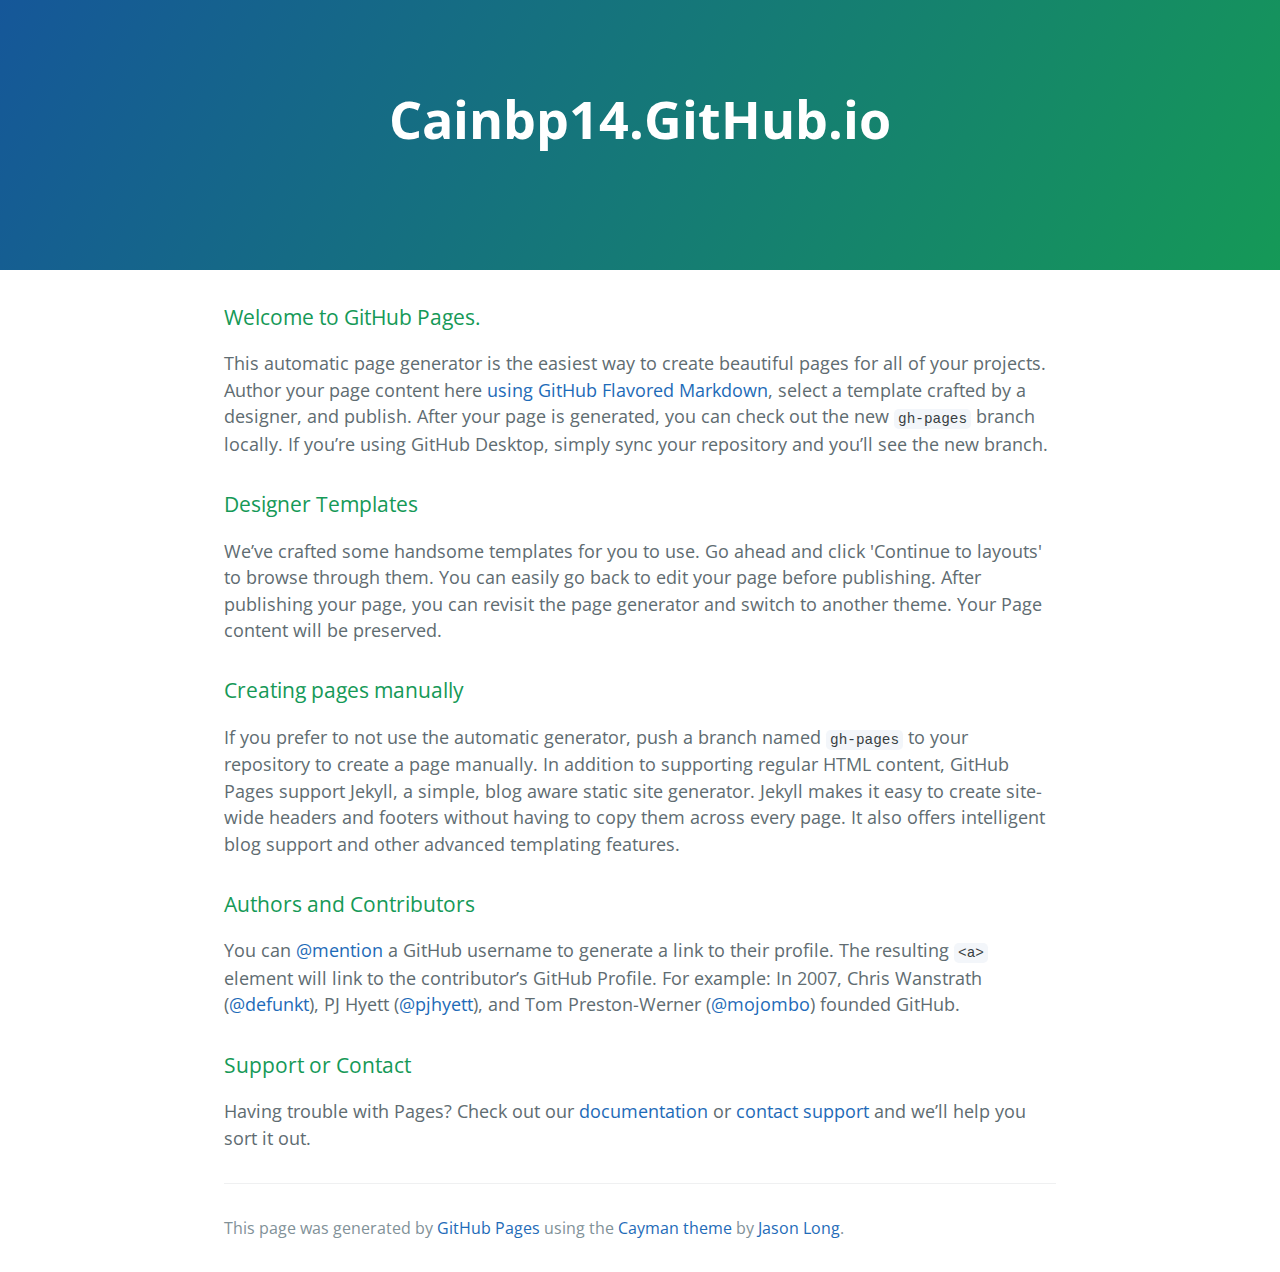
==== index.html @ fbbad686 "Replace master branch with page content via GitHub" ====
<!DOCTYPE html>
<html lang="en-us">
  <head>
    <meta charset="UTF-8">
    <title>Cainbp14.GitHub.io by cainbp14</title>
    <meta name="viewport" content="width=device-width, initial-scale=1">
    <link rel="stylesheet" type="text/css" href="stylesheets/normalize.css" media="screen">
    <link href='https://fonts.googleapis.com/css?family=Open+Sans:400,700' rel='stylesheet' type='text/css'>
    <link rel="stylesheet" type="text/css" href="stylesheets/stylesheet.css" media="screen">
    <link rel="stylesheet" type="text/css" href="stylesheets/github-light.css" media="screen">
  </head>
  <body>
    <section class="page-header">
      <h1 class="project-name">Cainbp14.GitHub.io</h1>
      <h2 class="project-tagline"></h2>
    </section>

    <section class="main-content">
      <h3>
<a id="welcome-to-github-pages" class="anchor" href="#welcome-to-github-pages" aria-hidden="true"><span class="octicon octicon-link"></span></a>Welcome to GitHub Pages.</h3>

<p>This automatic page generator is the easiest way to create beautiful pages for all of your projects. Author your page content here <a href="https://guides.github.com/features/mastering-markdown/">using GitHub Flavored Markdown</a>, select a template crafted by a designer, and publish. After your page is generated, you can check out the new <code>gh-pages</code> branch locally. If you’re using GitHub Desktop, simply sync your repository and you’ll see the new branch.</p>

<h3>
<a id="designer-templates" class="anchor" href="#designer-templates" aria-hidden="true"><span class="octicon octicon-link"></span></a>Designer Templates</h3>

<p>We’ve crafted some handsome templates for you to use. Go ahead and click 'Continue to layouts' to browse through them. You can easily go back to edit your page before publishing. After publishing your page, you can revisit the page generator and switch to another theme. Your Page content will be preserved.</p>

<h3>
<a id="creating-pages-manually" class="anchor" href="#creating-pages-manually" aria-hidden="true"><span class="octicon octicon-link"></span></a>Creating pages manually</h3>

<p>If you prefer to not use the automatic generator, push a branch named <code>gh-pages</code> to your repository to create a page manually. In addition to supporting regular HTML content, GitHub Pages support Jekyll, a simple, blog aware static site generator. Jekyll makes it easy to create site-wide headers and footers without having to copy them across every page. It also offers intelligent blog support and other advanced templating features.</p>

<h3>
<a id="authors-and-contributors" class="anchor" href="#authors-and-contributors" aria-hidden="true"><span class="octicon octicon-link"></span></a>Authors and Contributors</h3>

<p>You can <a href="https://github.com/blog/821" class="user-mention">@mention</a> a GitHub username to generate a link to their profile. The resulting <code>&lt;a&gt;</code> element will link to the contributor’s GitHub Profile. For example: In 2007, Chris Wanstrath (<a href="https://github.com/defunkt" class="user-mention">@defunkt</a>), PJ Hyett (<a href="https://github.com/pjhyett" class="user-mention">@pjhyett</a>), and Tom Preston-Werner (<a href="https://github.com/mojombo" class="user-mention">@mojombo</a>) founded GitHub.</p>

<h3>
<a id="support-or-contact" class="anchor" href="#support-or-contact" aria-hidden="true"><span class="octicon octicon-link"></span></a>Support or Contact</h3>

<p>Having trouble with Pages? Check out our <a href="https://help.github.com/pages">documentation</a> or <a href="https://github.com/contact">contact support</a> and we’ll help you sort it out.</p>

      <footer class="site-footer">

        <span class="site-footer-credits">This page was generated by <a href="https://pages.github.com">GitHub Pages</a> using the <a href="https://github.com/jasonlong/cayman-theme">Cayman theme</a> by <a href="https://twitter.com/jasonlong">Jason Long</a>.</span>
      </footer>

    </section>

  
  </body>
</html>
---- stylesheets/stylesheet.css ----
* {
  box-sizing: border-box; }

body {
  padding: 0;
  margin: 0;
  font-family: "Open Sans", "Helvetica Neue", Helvetica, Arial, sans-serif;
  font-size: 16px;
  line-height: 1.5;
  color: #606c71; }

a {
  color: #1e6bb8;
  text-decoration: none; }
  a:hover {
    text-decoration: underline; }

.btn {
  display: inline-block;
  margin-bottom: 1rem;
  color: rgba(255, 255, 255, 0.7);
  background-color: rgba(255, 255, 255, 0.08);
  border-color: rgba(255, 255, 255, 0.2);
  border-style: solid;
  border-width: 1px;
  border-radius: 0.3rem;
  transition: color 0.2s, background-color 0.2s, border-color 0.2s; }
  .btn + .btn {
    margin-left: 1rem; }

.btn:hover {
  color: rgba(255, 255, 255, 0.8);
  text-decoration: none;
  background-color: rgba(255, 255, 255, 0.2);
  border-color: rgba(255, 255, 255, 0.3); }

@media screen and (min-width: 64em) {
  .btn {
    padding: 0.75rem 1rem; } }

@media screen and (min-width: 42em) and (max-width: 64em) {
  .btn {
    padding: 0.6rem 0.9rem;
    font-size: 0.9rem; } }

@media screen and (max-width: 42em) {
  .btn {
    display: block;
    width: 100%;
    padding: 0.75rem;
    font-size: 0.9rem; }
    .btn + .btn {
      margin-top: 1rem;
      margin-left: 0; } }

.page-header {
  color: #fff;
  text-align: center;
  background-color: #159957;
  background-image: linear-gradient(120deg, #155799, #159957); }

@media screen and (min-width: 64em) {
  .page-header {
    padding: 5rem 6rem; } }

@media screen and (min-width: 42em) and (max-width: 64em) {
  .page-header {
    padding: 3rem 4rem; } }

@media screen and (max-width: 42em) {
  .page-header {
    padding: 2rem 1rem; } }

.project-name {
  margin-top: 0;
  margin-bottom: 0.1rem; }

@media screen and (min-width: 64em) {
  .project-name {
    font-size: 3.25rem; } }

@media screen and (min-width: 42em) and (max-width: 64em) {
  .project-name {
    font-size: 2.25rem; } }

@media screen and (max-width: 42em) {
  .project-name {
    font-size: 1.75rem; } }

.project-tagline {
  margin-bottom: 2rem;
  font-weight: normal;
  opacity: 0.7; }

@media screen and (min-width: 64em) {
  .project-tagline {
    font-size: 1.25rem; } }

@media screen and (min-width: 42em) and (max-width: 64em) {
  .project-tagline {
    font-size: 1.15rem; } }

@media screen and (max-width: 42em) {
  .project-tagline {
    font-size: 1rem; } }

.main-content :first-child {
  margin-top: 0; }
.main-content img {
  max-width: 100%; }
.main-content h1, .main-content h2, .main-content h3, .main-content h4, .main-content h5, .main-content h6 {
  margin-top: 2rem;
  margin-bottom: 1rem;
  font-weight: normal;
  color: #159957; }
.main-content p {
  margin-bottom: 1em; }
.main-content code {
  padding: 2px 4px;
  font-family: Consolas, "Liberation Mono", Menlo, Courier, monospace;
  font-size: 0.9rem;
  color: #383e41;
  background-color: #f3f6fa;
  border-radius: 0.3rem; }
.main-content pre {
  padding: 0.8rem;
  margin-top: 0;
  margin-bottom: 1rem;
  font: 1rem Consolas, "Liberation Mono", Menlo, Courier, monospace;
  color: #567482;
  word-wrap: normal;
  background-color: #f3f6fa;
  border: solid 1px #dce6f0;
  border-radius: 0.3rem; }
  .main-content pre > code {
    padding: 0;
    margin: 0;
    font-size: 0.9rem;
    color: #567482;
    word-break: normal;
    white-space: pre;
    background: transparent;
    border: 0; }
.main-content .highlight {
  margin-bottom: 1rem; }
  .main-content .highlight pre {
    margin-bottom: 0;
    word-break: normal; }
.main-content .highlight pre, .main-content pre {
  padding: 0.8rem;
  overflow: auto;
  font-size: 0.9rem;
  line-height: 1.45;
  border-radius: 0.3rem; }
.main-content pre code, .main-content pre tt {
  display: inline;
  max-width: initial;
  padding: 0;
  margin: 0;
  overflow: initial;
  line-height: inherit;
  word-wrap: normal;
  background-color: transparent;
  border: 0; }
  .main-content pre code:before, .main-content pre code:after, .main-content pre tt:before, .main-content pre tt:after {
    content: normal; }
.main-content ul, .main-content ol {
  margin-top: 0; }
.main-content blockquote {
  padding: 0 1rem;
  margin-left: 0;
  color: #819198;
  border-left: 0.3rem solid #dce6f0; }
  .main-content blockquote > :first-child {
    margin-top: 0; }
  .main-content blockquote > :last-child {
    margin-bottom: 0; }
.main-content table {
  display: block;
  width: 100%;
  overflow: auto;
  word-break: normal;
  word-break: keep-all; }
  .main-content table th {
    font-weight: bold; }
  .main-content table th, .main-content table td {
    padding: 0.5rem 1rem;
    border: 1px solid #e9ebec; }
.main-content dl {
  padding: 0; }
  .main-content dl dt {
    padding: 0;
    margin-top: 1rem;
    font-size: 1rem;
    font-weight: bold; }
  .main-content dl dd {
    padding: 0;
    margin-bottom: 1rem; }
.main-content hr {
  height: 2px;
  padding: 0;
  margin: 1rem 0;
  background-color: #eff0f1;
  border: 0; }

@media screen and (min-width: 64em) {
  .main-content {
    max-width: 64rem;
    padding: 2rem 6rem;
    margin: 0 auto;
    font-size: 1.1rem; } }

@media screen and (min-width: 42em) and (max-width: 64em) {
  .main-content {
    padding: 2rem 4rem;
    font-size: 1.1rem; } }

@media screen and (max-width: 42em) {
  .main-content {
    padding: 2rem 1rem;
    font-size: 1rem; } }

.site-footer {
  padding-top: 2rem;
  margin-top: 2rem;
  border-top: solid 1px #eff0f1; }

.site-footer-owner {
  display: block;
  font-weight: bold; }

.site-footer-credits {
  color: #819198; }

@media screen and (min-width: 64em) {
  .site-footer {
    font-size: 1rem; } }

@media screen and (min-width: 42em) and (max-width: 64em) {
  .site-footer {
    font-size: 1rem; } }

@media screen and (max-width: 42em) {
  .site-footer {
    font-size: 0.9rem; } }
---- stylesheets/github-light.css ----
/*
   Copyright 2014 GitHub Inc.

   Licensed under the Apache License, Version 2.0 (the "License");
   you may not use this file except in compliance with the License.
   You may obtain a copy of the License at

       http://www.apache.org/licenses/LICENSE-2.0

   Unless required by applicable law or agreed to in writing, software
   distributed under the License is distributed on an "AS IS" BASIS,
   WITHOUT WARRANTIES OR CONDITIONS OF ANY KIND, either express or implied.
   See the License for the specific language governing permissions and
   limitations under the License.

*/

.pl-c /* comment */ {
  color: #969896;
}

.pl-c1      /* constant, markup.raw, meta.diff.header, meta.module-reference, meta.property-name, support, support.constant, support.variable, variable.other.constant */,
.pl-s .pl-v /* string variable */ {
  color: #0086b3;
}

.pl-e  /* entity */,
.pl-en /* entity.name */ {
  color: #795da3;
}

.pl-s .pl-s1 /* string source */,
.pl-smi      /* storage.modifier.import, storage.modifier.package, storage.type.java, variable.other, variable.parameter.function */ {
  color: #333;
}

.pl-ent /* entity.name.tag */ {
  color: #63a35c;
}

.pl-k /* keyword, storage, storage.type */ {
  color: #a71d5d;
}

.pl-pds              /* punctuation.definition.string, string.regexp.character-class */,
.pl-s                /* string */,
.pl-s .pl-pse .pl-s1 /* string punctuation.section.embedded source */,
.pl-sr               /* string.regexp */,
.pl-sr .pl-cce       /* string.regexp constant.character.escape */,
.pl-sr .pl-sra       /* string.regexp string.regexp.arbitrary-repitition */,
.pl-sr .pl-sre       /* string.regexp source.ruby.embedded */ {
  color: #183691;
}

.pl-v /* variable */ {
  color: #ed6a43;
}

.pl-id /* invalid.deprecated */ {
  color: #b52a1d;
}

.pl-ii /* invalid.illegal */ {
  background-color: #b52a1d;
  color: #f8f8f8;
}

.pl-sr .pl-cce /* string.regexp constant.character.escape */ {
  color: #63a35c;
  font-weight: bold;
}

.pl-ml /* markup.list */ {
  color: #693a17;
}

.pl-mh        /* markup.heading */,
.pl-mh .pl-en /* markup.heading entity.name */,
.pl-ms        /* meta.separator */ {
  color: #1d3e81;
  font-weight: bold;
}

.pl-mq /* markup.quote */ {
  color: #008080;
}

.pl-mi /* markup.italic */ {
  color: #333;
  font-style: italic;
}

.pl-mb /* markup.bold */ {
  color: #333;
  font-weight: bold;
}

.pl-md /* markup.deleted, meta.diff.header.from-file */ {
  background-color: #ffecec;
  color: #bd2c00;
}

.pl-mi1 /* markup.inserted, meta.diff.header.to-file */ {
  background-color: #eaffea;
  color: #55a532;
}

.pl-mdr /* meta.diff.range */ {
  color: #795da3;
  font-weight: bold;
}

.pl-mo /* meta.output */ {
  color: #1d3e81;
}
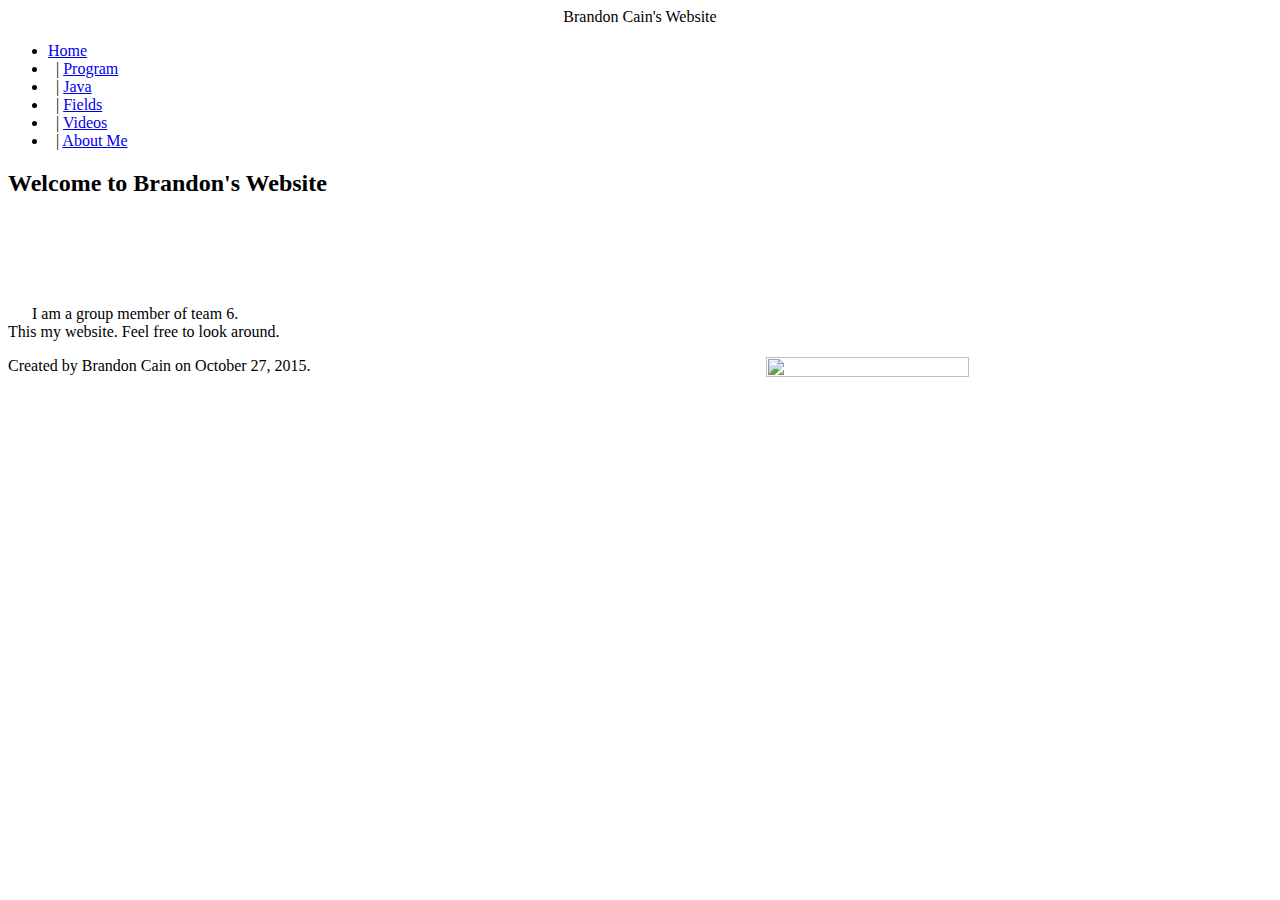
==== commit c0d9a2ec: "Update index.html" ====
--- a/index.html
+++ b/index.html
@@ -1,53 +1,43 @@
-<!DOCTYPE html>
-<html lang="en-us">
-  <head>
-    <meta charset="UTF-8">
-    <title>Cainbp14.GitHub.io by cainbp14</title>
-    <meta name="viewport" content="width=device-width, initial-scale=1">
-    <link rel="stylesheet" type="text/css" href="stylesheets/normalize.css" media="screen">
-    <link href='https://fonts.googleapis.com/css?family=Open+Sans:400,700' rel='stylesheet' type='text/css'>
-    <link rel="stylesheet" type="text/css" href="stylesheets/stylesheet.css" media="screen">
-    <link rel="stylesheet" type="text/css" href="stylesheets/github-light.css" media="screen">
-  </head>
-  <body>
-    <section class="page-header">
-      <h1 class="project-name">Cainbp14.GitHub.io</h1>
-      <h2 class="project-tagline"></h2>
-    </section>
+<!DOCTYPE HTML>
+<html>
+<head>
+<title>Me!</title>
+<link href="style.css" type="text/css" rel="stylesheet" />
+</head>
 
-    <section class="main-content">
-      <h3>
-<a id="welcome-to-github-pages" class="anchor" href="#welcome-to-github-pages" aria-hidden="true"><span class="octicon octicon-link"></span></a>Welcome to GitHub Pages.</h3>
+<body>
+<div id = "container">
+	<header id = "title";>
+	<center>Brandon Cain's Website</center>
+	<div id="menu1">
+	<ul>
+		<li><a href="index.html", class = "menuItems">Home</a></li>
+		<li>&nbsp; | <a href="program.html", class = "menuItems">Program</a></li>
+		<li>&nbsp; | <a href="shop.html", class = "menuItems">Java</a></li>
+		<li>&nbsp; | <a href="apply.html", class = "menuItems">Fields</a></li>
+		<li>&nbsp; | <a href="commercials.html", class = "menuItems">Videos</a></li>
+		<li>&nbsp; | <a href="about.html", class = "menuItems">About Me</a></li>
+	</ul>
+	</div>
+	</header>
+</div>
+<div>
+	<section>
+		<header id = "indexHeader1">
+			<h2>Welcome to Brandon's Website</h2>
+		</header>
+			<article = "indexArticle1">
+			<br/><br/><br/><br/>
+				<p>&nbsp; &nbsp; &nbsp; I am a group member of team 6.<br/>
+				This my website. Feel free to look around.<br/>
+				</p>
+			</article>
+	</section>
+	<section>
+	<img src="face.jpg" height="40%" width="40%" style="float: right;"/>
+	</section>
+</div>
 
-<p>This automatic page generator is the easiest way to create beautiful pages for all of your projects. Author your page content here <a href="https://guides.github.com/features/mastering-markdown/">using GitHub Flavored Markdown</a>, select a template crafted by a designer, and publish. After your page is generated, you can check out the new <code>gh-pages</code> branch locally. If you’re using GitHub Desktop, simply sync your repository and you’ll see the new branch.</p>
-
-<h3>
-<a id="designer-templates" class="anchor" href="#designer-templates" aria-hidden="true"><span class="octicon octicon-link"></span></a>Designer Templates</h3>
-
-<p>We’ve crafted some handsome templates for you to use. Go ahead and click 'Continue to layouts' to browse through them. You can easily go back to edit your page before publishing. After publishing your page, you can revisit the page generator and switch to another theme. Your Page content will be preserved.</p>
-
-<h3>
-<a id="creating-pages-manually" class="anchor" href="#creating-pages-manually" aria-hidden="true"><span class="octicon octicon-link"></span></a>Creating pages manually</h3>
-
-<p>If you prefer to not use the automatic generator, push a branch named <code>gh-pages</code> to your repository to create a page manually. In addition to supporting regular HTML content, GitHub Pages support Jekyll, a simple, blog aware static site generator. Jekyll makes it easy to create site-wide headers and footers without having to copy them across every page. It also offers intelligent blog support and other advanced templating features.</p>
-
-<h3>
-<a id="authors-and-contributors" class="anchor" href="#authors-and-contributors" aria-hidden="true"><span class="octicon octicon-link"></span></a>Authors and Contributors</h3>
-
-<p>You can <a href="https://github.com/blog/821" class="user-mention">@mention</a> a GitHub username to generate a link to their profile. The resulting <code>&lt;a&gt;</code> element will link to the contributor’s GitHub Profile. For example: In 2007, Chris Wanstrath (<a href="https://github.com/defunkt" class="user-mention">@defunkt</a>), PJ Hyett (<a href="https://github.com/pjhyett" class="user-mention">@pjhyett</a>), and Tom Preston-Werner (<a href="https://github.com/mojombo" class="user-mention">@mojombo</a>) founded GitHub.</p>
-
-<h3>
-<a id="support-or-contact" class="anchor" href="#support-or-contact" aria-hidden="true"><span class="octicon octicon-link"></span></a>Support or Contact</h3>
-
-<p>Having trouble with Pages? Check out our <a href="https://help.github.com/pages">documentation</a> or <a href="https://github.com/contact">contact support</a> and we’ll help you sort it out.</p>
-
-      <footer class="site-footer">
-
-        <span class="site-footer-credits">This page was generated by <a href="https://pages.github.com">GitHub Pages</a> using the <a href="https://github.com/jasonlong/cayman-theme">Cayman theme</a> by <a href="https://twitter.com/jasonlong">Jason Long</a>.</span>
-      </footer>
-
-    </section>
-
-  
-  </body>
+<div id="copyright">Created by Brandon Cain on October 27, 2015.</div>
+</body>
 </html>
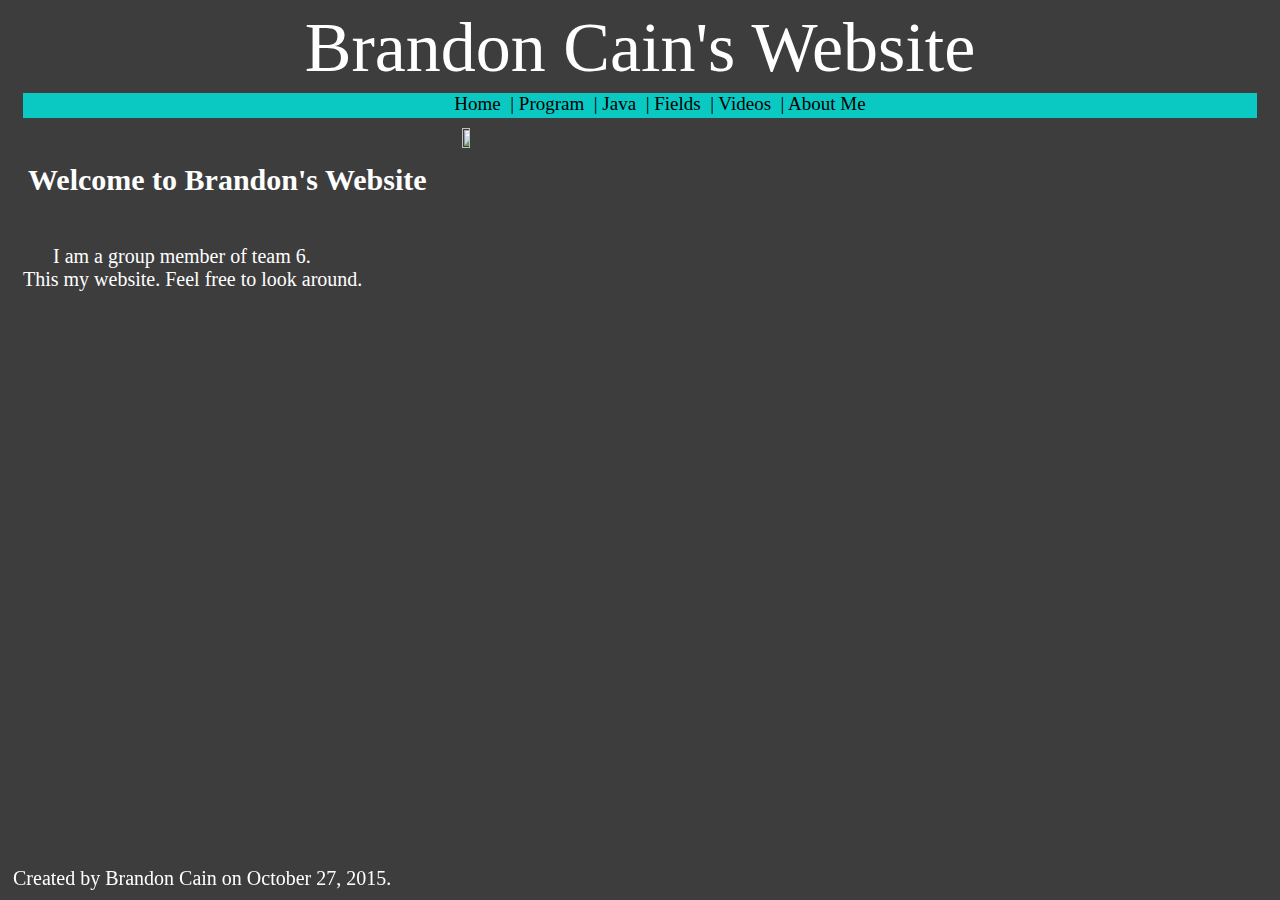
==== commit 1dd9523a: "Update index.html" ====
--- a/style.css
+++ b/style.css
@@ -0,0 +1,41 @@
+	h1 {font-size: 30px;}
+	h3 {color: white;}
+	p {color: white; font-size: 20px; font-family: roman;}
+	small {font-size: 15px;}
+	body {color: white;	font-size: 20px; background-color: #3D3D3D;}
+	hr {border-color: red;}
+	strong {font-weight: 900;}
+	img {padding-right: 15px; padding-left: 15px; float: left;}
+	
+	ul		{
+	list-style: none;
+	margin: 0 auto;
+    width: -webkit-fit-content;
+    width: -moz-fit-content;
+    width: fit-content;}
+			ul li	{float: left; font-size: 19px;}
+			
+			#menu1	{ height: 25px; background-color:#0AC9C2; color: black;}
+			a.menuItems	{ text-decoration: none; color: black; }
+	
+	#title {font-size: 70px; margin: 5px;}
+	
+	section {float: left;}
+	
+	#indexArticle1	{float: left; margin: 10px;}
+	#indexHeader1	{float: left; margin: 10px;}
+	
+	div, header, article, section {margin: 5px;}
+	
+	#image1, #image2, #image3 {font-size: 20px;}
+	
+	#im1link, #im2link, #im3link, #im4link {color: white; font-size: 20px; font-family: roman;}
+	
+	#banners:hover {border: 2px solid #0AC9C2;}
+	
+	
+	#copyright	{
+			position: fixed; 
+            bottom: 5px;
+			text-align: center;
+			}
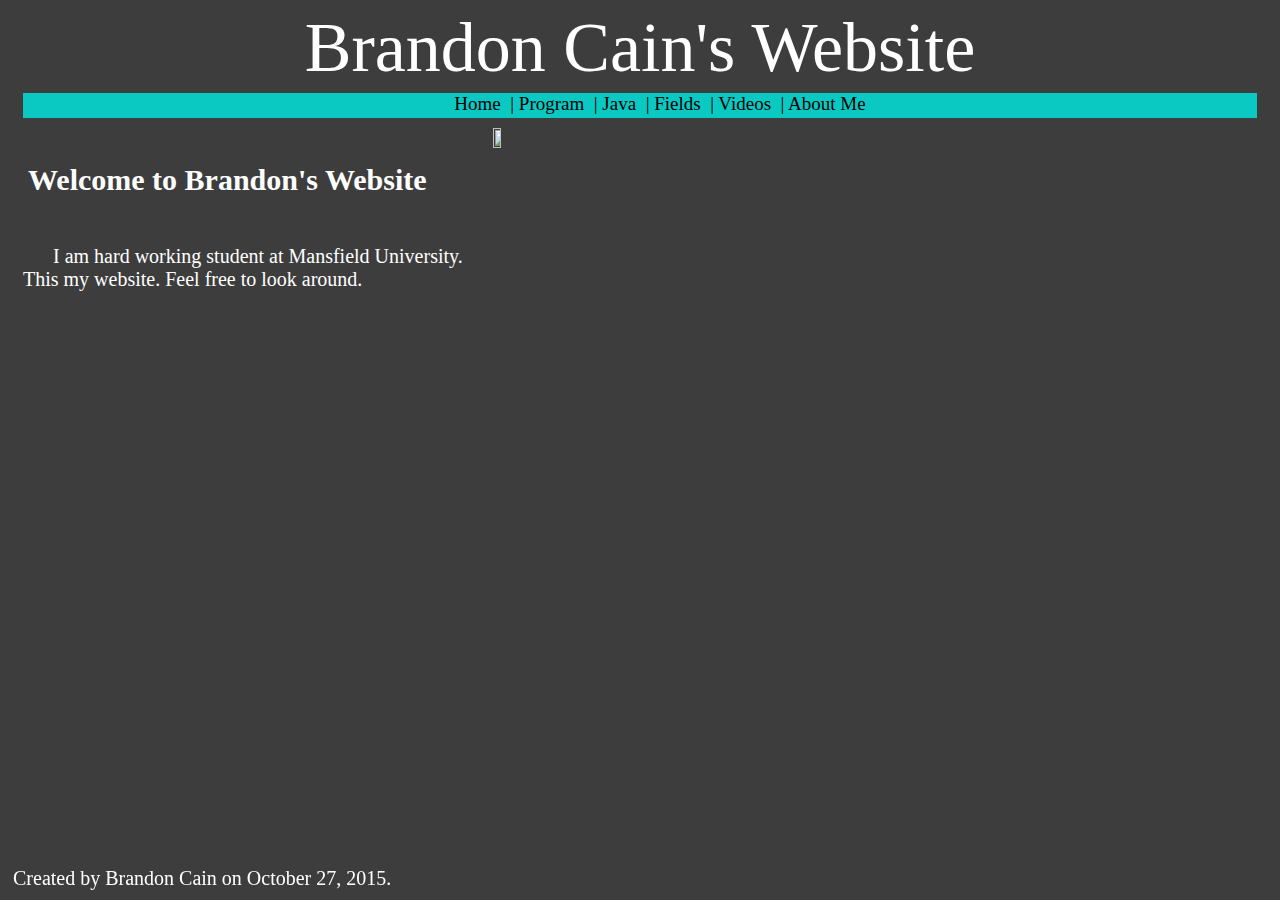
==== commit c7622ca6: "Update index.html" ====
--- a/index.html
+++ b/index.html
@@ -28,7 +28,7 @@
 		</header>
 			<article = "indexArticle1">
 			<br/><br/><br/><br/>
-				<p>&nbsp; &nbsp; &nbsp; I am a group member of team 6.<br/>
+				<p>&nbsp; &nbsp; &nbsp; I am hard working student at Mansfield University.<br/>
 				This my website. Feel free to look around.<br/>
 				</p>
 			</article>
